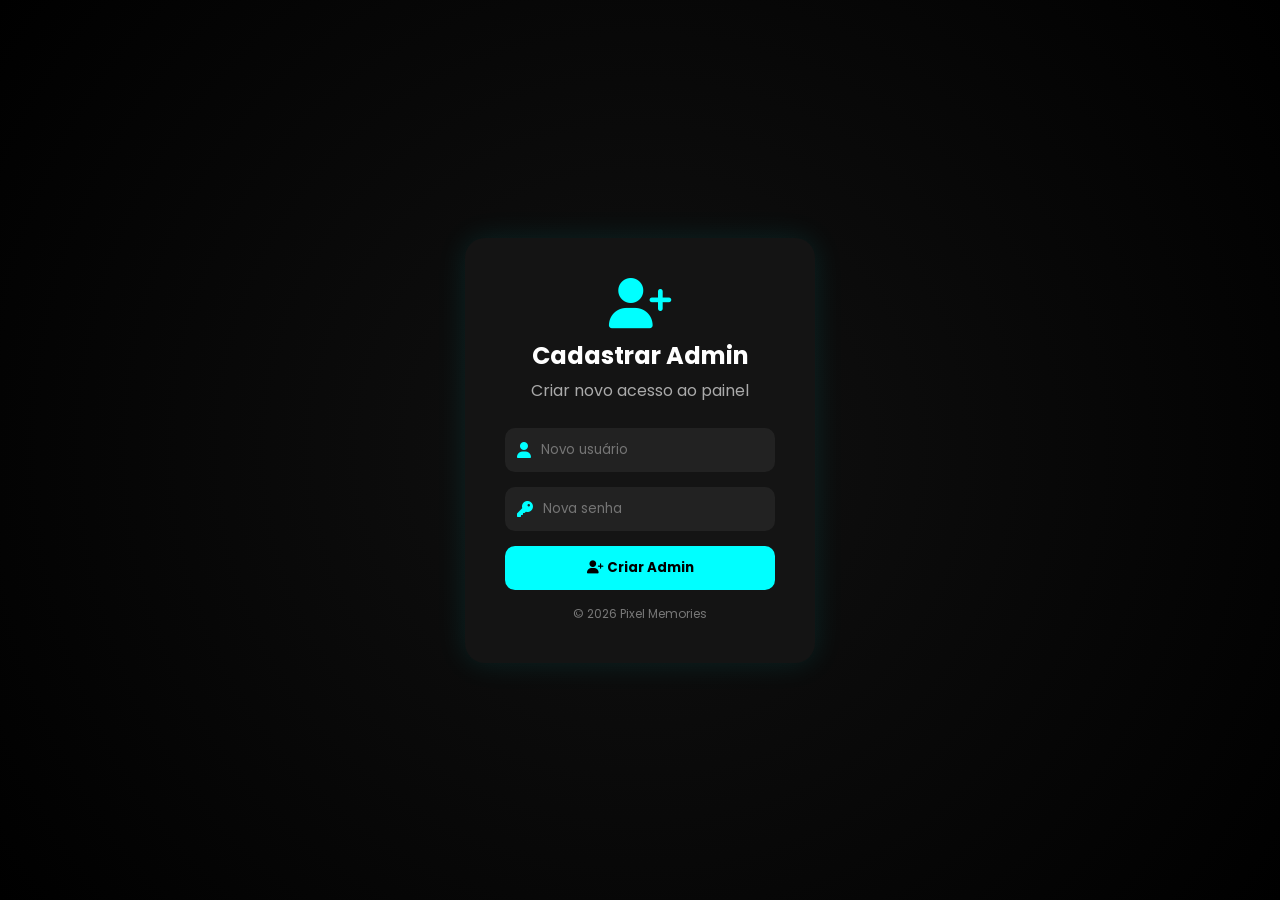
==== cadastro_admin.html @ 3df5b613 "redoque" ====
<!DOCTYPE html>
<html lang="pt-br">

<head>

<meta charset="UTF-8">
<meta name="viewport" content="width=device-width, initial-scale=1.0">

<title>Cadastro Admin - Pixel Memories</title>

<link rel="stylesheet" href="css/style.css">
<link rel="stylesheet" href="css/login.css">

<link rel="preconnect" href="https://fonts.googleapis.com">
<link rel="preconnect" href="https://fonts.gstatic.com" crossorigin>

<link href="https://fonts.googleapis.com/css2?family=Poppins:wght@300;400;500;600;700&display=swap" rel="stylesheet">

<link rel="stylesheet"
href="https://cdnjs.cloudflare.com/ajax/libs/font-awesome/6.7.2/css/all.min.css">

</head>

<body>

<div class="login-container">

    <div class="login-box">

        <!-- ALERTA -->
        <div id="alerta" class="alerta-escondido">
            <i class="fa-solid fa-circle-exclamation"></i>
            <span id="alerta-mensagem"></span>
        </div>

        <!-- ÍCONE -->
        <div class="login-icon">
            <i class="fa-solid fa-user-plus"></i>
        </div>

        <h2>Cadastrar Admin</h2>

        <p>Criar novo acesso ao painel</p>

        <!-- FORM -->
        <form action="php/cadastrar_admin.php" method="POST">

            <!-- USUÁRIO -->
            <div class="input-box">

                <i class="fa-solid fa-user"></i>

                <input 
                    type="text" 
                    name="usuario" 
                    placeholder="Novo usuário"
                    required>

            </div>

            <!-- SENHA -->
            <div class="input-box">

                <i class="fa-solid fa-key"></i>

                <input 
                    type="password" 
                    name="senha" 
                    placeholder="Nova senha"
                    required>

            </div>

            <!-- BOTÃO -->
            <button type="submit">

                <i class="fa-solid fa-user-plus"></i>
                Criar Admin

            </button>

        </form>

        <span class="footer-text">
            © 2026 Pixel Memories
        </span>

    </div>

</div>

<script>
const urlParams = new URLSearchParams(window.location.search);
const erro = urlParams.get('erro');

const alerta = document.getElementById('alerta');
const mensagem = document.getElementById('alerta-mensagem');

if (erro) {
    alerta.classList.remove('alerta-escondido');
    alerta.classList.add('alerta-exibido', 'erro');

    if (erro === 'campos') {
        mensagem.innerText = "Preencha todos os campos.";
    } 
    else if (erro === 'existente') {
        mensagem.innerText = "Este usuário já existe.";
    } 
    else if (erro === 'banco') {
        mensagem.innerText = "Erro ao salvar no banco de dados.";
    }
}

if (erro) {
    setTimeout(() => {
        window.history.replaceState({}, document.title, window.location.pathname);
    }, 3000);
}
</script>

</body>
</html>
---- css/style.css ----
/* RESET */

* {
    margin: 0;
    padding: 0;
    box-sizing: border-box;
    font-family: 'Poppins', sans-serif;
}

body {
    background: #0a0a0a;
    color: white;
    overflow-x: hidden;
    display: flex;
    flex-direction: column;
    min-height: 100vh;
    /* Efeito de grade neon */
    background-image: radial-gradient(rgba(0, 255, 255, 0.15) 1px, transparent 1px);
    background-size: 30px 30px;
}

/* ==========================================
   2. HEADER E NAVEGAÇÃO
   ========================================== */
.header {
    width: 100%;
    padding: 20px 8%;
    display: flex;
    justify-content: space-between;
    align-items: center;
    position: fixed;
    top: 0;
    left: 0;
    z-index: 1000;
    background: rgba(0, 0, 0, 0.7);
    backdrop-filter: blur(10px);
    border-bottom: 1px solid rgba(255, 255, 255, 0.1);
}

.logo {
    display: flex;
    align-items: center;
    gap: 10px;
}

/* Container que envolve a imagem e o nome do site */
.logo {
    display: flex;
    align-items: center;
    gap: 12px; 
    cursor: pointer;
}

/* A foto da logo em si */
.logo-img {
    width: 50px;           
    height: 50px;
    object-fit: contain;    
    border-radius: 8px;     
    
    /* Efeito de brilho Neon Ciano */
    filter: drop-shadow(0 0 8px rgba(0, 255, 255, 0.6)); 
    
    transition: transform 0.3s ease, filter 0.3s ease;
}

/* Efeito ao passar o mouse na logo */
.logo:hover .logo-img {
    transform: scale(1.1) rotate(-5deg); 
    filter: drop-shadow(0 0 15px rgba(0, 255, 255, 1)); 
}

/* Ajuste do nome do site ao lado da logo */
.logo h1 {
    font-size: 22px;
    color: white;
    text-transform: uppercase;
    letter-spacing: 1px;
    font-family: 'Poppins', sans-serif; 
}

/* Responsividade: Diminuir no celular */
@media (max-width: 600px) {
    .logo-img {
        width: 40px;
        height: 40px;
    }
    .logo h1 {
        font-size: 18px;
    }
}

/* AJUSTE NA GALERIA */
.galeria {
    display: grid;
    grid-template-columns: repeat(auto-fill, minmax(300px, 1fr));
    gap: 25px;
    padding: 120px 8% 50px 8%;
    max-width: 1400px;
    margin: 0 auto;
    flex: 1; 
}



    
    /* SCROLLBAR */
    
    ::-webkit-scrollbar{
    width:10px;
    }
    
    ::-webkit-scrollbar-track{
    background:#111;
    }
    
    ::-webkit-scrollbar-thumb{
    background:cyan;
    border-radius:10px;
    }
    
    /* HEADER */
    
    .header{
    width:100%;
    padding:20px 8%;
    display:flex;
    justify-content:space-between;
    align-items:center;
    position:fixed;
    top:0;
    left:0;
    z-index:1000;
    background:rgba(0,0,0,0.5);
    backdrop-filter:blur(10px);
    border-bottom:1px solid rgba(255,255,255,0.1);
    }
    
    /* LOGO */
    
    .logo{
    display:flex;
    align-items:center;
    gap:10px;
    }
    
    .logo i{
    font-size:28px;
    color:cyan;
    }
    
    .logo h1{
    font-size:26px;
    font-weight:600;
    color:white;
    }
    
    /* MENU */
    
    .menu{
    display:flex;
    align-items:center;
    gap:20px;
    }
    
    .menu a{
    text-decoration:none;
    color:white;
    font-size:15px;
    transition:0.3s;
    position:relative;
    }
    
    .menu a:hover{
    color:cyan;
    }
    
    /* LINHA ANIMADA */
    
    .menu a::after{
    content:'';
    position:absolute;
    left:0;
    bottom:-5px;
    width:0%;
    height:2px;
    background:cyan;
    transition:0.3s;
    }
    
    .menu a:hover::after{
    width:100%;
    }
    
    /* BOTÃO ADMIN */
    
    .btn-admin{
    padding:10px 18px;
    background:cyan;
    color:#000 !important;
    border-radius:30px;
    font-weight:600;
    }
    
    .btn-admin:hover{
    transform:translateY(-2px);
    box-shadow:0 0 20px cyan;
    }
    
    /* HERO */
    
    .hero{
    height:100vh;
    display:flex;
    justify-content:center;
    align-items:center;
    text-align:center;
    position:relative;
    background:
    linear-gradient(rgba(0, 0, 0, 0.747),rgba(0, 0, 0, 0.438)),
    url("../fotos/fundo.png");
    
    background-size:cover;
    background-position:center;
    padding:20px;
    }
    
    /* HERO CONTENT */
    
    .hero-content{
    max-width:700px;
    z-index:2;
    animation:fade 1.5s ease;
    }
    
    .hero-content h2{
    font-size:70px;
    margin-bottom:20px;
    line-height:1.1;
    }
    
    .hero-content p{
    font-size:18px;
    color:#ccc;
    margin-bottom:30px;
    }
    
    /* BOTÕES */
    
    .hero-buttons{
    display:flex;
    justify-content:center;
    gap:20px;
    flex-wrap:wrap;
    }
    
    .btn{
    padding:14px 35px;
    background:cyan;
    color:#000;
    text-decoration:none;
    font-weight:600;
    border-radius:50px;
    transition:0.4s;
    }
    
    .btn:hover{
    transform:translateY(-5px);
    box-shadow:0 0 30px cyan;
    }
    
    .btn-outline{
    padding:14px 35px;
    border:2px solid cyan;
    color:cyan;
    text-decoration:none;
    font-weight:600;
    border-radius:50px;
    transition:0.4s;
    }
    
    .btn-outline:hover{
    background:cyan;
    color:#000;
    box-shadow:0 0 30px cyan;
    }
    
    /* SEÇÃO */
    
    .categorias{
    padding:100px 8%;
    }
    
    /* TITULO */
    
    .titulo-section{
    text-align:center;
    margin-bottom:50px;
    }
    
    .titulo-section h2{
    font-size:40px;
    margin-bottom:10px;
    }
    
    .titulo-section p{
    color:#aaa;
    }
    
    /* CARDS */
    
    .cards{
    display:grid;
    grid-template-columns:repeat(auto-fit,minmax(300px,1fr));
    gap:30px;
    }
    
    /* CARD */
    
    .card{
    background:#141414;
    border-radius:20px;
    overflow:hidden;
    transition:0.5s;
    position:relative;
    border:1px solid rgba(255,255,255,0.05);
    }
    
    .card:hover{
    transform:translateY(-10px);
    box-shadow:0 0 25px rgba(0,255,255,0.2);
    }
    
    /* IMAGEM */
    
    .card-img{
    overflow:hidden;
    }
    
    .card-img img{
    width:100%;
    height:250px;
    object-fit:cover;
    transition:0.5s;
    }
    
    .card:hover img{
    transform:scale(1.1);
    }
    
    /* INFO */
    
    .card-info{
    padding:25px;
    }
    
    .card-info h3{
    font-size:25px;
    margin-bottom:10px;
    }
    
    .card-info p{
    color:#aaa;
    margin-bottom:20px;
    line-height:1.5;
    }
    
    /* BOTÃO CARD */
    
    .card-info button{
    padding:12px 25px;
    border:none;
    background:cyan;
    color:#000;
    font-weight:600;
    border-radius:30px;
    cursor:pointer;
    transition:0.4s;
    }
    
    .card-info button:hover{
    box-shadow:0 0 20px cyan;
    transform:scale(1.05);
    }
    
  /* ============================================================
   RODAPÉ (FOOTER) - CORRIGIDO
   ============================================================ */



footer {
    padding: 40px 8%;
    background: #0d0d0d;
    display: flex;
    justify-content: space-between; /* Separa o texto dos ícones */
    align-items: center;
    flex-wrap: wrap; /* Permite quebrar linha no telemóvel */
    gap: 20px;
    border-top: 1px solid rgba(255, 255, 255, 0.05);
    margin-top: 50px;
    width: 100%;
}

footer p {
    color: #888;
    font-size: 14px;
}

/* REDES SOCIAIS */
.social {
    display: flex;
    gap: 15px;
}

.social i {
    width: 45px;
    height: 45px;
    display: flex;
    justify-content: center;
    align-items: center;
    background: #1a1a1a;
    color: white;
    border-radius: 50%;
    cursor: pointer;
    transition: 0.4s cubic-bezier(0.175, 0.885, 0.32, 1.275);
    font-size: 18px;
    border: 1px solid rgba(255, 255, 255, 0.1);
}

.social i:hover {
    background: cyan;
    color: #000;
    transform: translateY(-5px);
    box-shadow: 0 0 20px cyan;
    border-color: cyan;
}

/* AJUSTE PARA TELEMÓVEL */
@media(max-width: 600px) {
    footer {
        flex-direction: column; /* Coloca um por cima do outro */
        text-align: center;
        padding: 40px 20px;
    }
    
    .social {
        justify-content: center;
    }
}
    
    /* ANIMAÇÃO */
    
    @keyframes fade{
    
    from{
    opacity:0;
    transform:translateY(40px);
    }
    
    to{
    opacity:1;
    transform:translateY(0);
    }
    
    }
    
    /* RESPONSIVO */
    
    @media(max-width:900px){
    
    .hero-content h2{
    font-size:50px;
    }
    
    .header{
    padding:20px;
    flex-direction:column;
    gap:15px;
    }
    
    .menu{
    flex-wrap:wrap;
    justify-content:center;
    }
    
    .galeria{
    columns:2;
    }
    
    }
    
    @media(max-width:600px){
    
    .hero-content h2{
    font-size:38px;
    }
    
    .hero-content p{
    font-size:15px;
    }
    
    .cards{
    grid-template-columns:1fr;
    }
    
    .galeria{
    columns:1;
    padding:50px 20px;
    }
    
    footer{
    flex-direction:column;
    text-align:center;
    }
    
    }

/* ============================================================
   TOPO GALERIA - ESTILIZAÇÃO
   ============================================================ */

.topo-galeria {
    width: 100%;
    padding: 160px 8% 40px 8%; /* Padding superior maior para compensar o Header fixo */
    text-align: center;
    background: linear-gradient(to bottom, rgba(0, 255, 255, 0.05), transparent);
    position: relative;
}

.topo-galeria h2 {
    font-size: 50px;
    font-weight: 700;
    color: #fff;
    margin-bottom: 15px;
    text-transform: uppercase;
    letter-spacing: 2px;
    position: relative;
    display: inline-block;
}

/* Linha decorativa abaixo do título */
.topo-galeria h2::after {
    content: '';
    position: absolute;
    bottom: -10px;
    left: 50%;
    transform: translateX(-50%);
    width: 60px;
    height: 4px;
    background: cyan;
    border-radius: 2px;
    box-shadow: 0 0 15px cyan;
}

.topo-galeria p {
    font-size: 18px;
    color: #aaa;
    max-width: 600px;
    margin: 20px auto 0 auto;
    line-height: 1.6;
}

/* Ajuste para dispositivos móveis */
@media(max-width: 600px) {
    .topo-galeria {
        padding: 140px 20px 30px 20px;
    }

    .topo-galeria h2 {
        font-size: 32px;
    }

    .topo-galeria p {
        font-size: 15px;
    }
}

/* ============================================================
   GALERIA - VERSÃO FINAL ORGANIZADA
   ============================================================ */

.galeria {
    display: grid;
    /* Cria colunas automáticas de no mínimo 300px. Se a tela diminuir, ele ajusta as colunas. */
    grid-template-columns: repeat(auto-fill, minmax(300px, 1fr));
    gap: 25px;
    padding: 120px 8% 100px 8%; /* Espaço para não ficar atrás do header fixo */
    max-width: 1400px;
    margin: 0 auto;
}

/* CONTAINER DE CADA FOTO */
.foto {
    position: relative;
    overflow: hidden;
    border-radius: 20px;
    background: #141414;
    aspect-ratio: 4 / 4; 
    cursor: pointer;
    border: 1px solid rgba(255, 255, 255, 0.05);
    transition: transform 0.4s cubic-bezier(0.175, 0.885, 0.32, 1.275), box-shadow 0.4s;
}

.foto:hover {
    transform: translateY(-10px);
    box-shadow: 0 15px 30px rgba(0, 255, 255, 0.2);
    z-index: 10;
}

/* IMAGEM */
.foto img {
    width: 100%;
    height: 100%;
    object-fit: cover; 
    display: block;
    transition: transform 0.6s ease, filter 0.6s ease;
}

.foto:hover img {
    transform: scale(1.1);
    filter: brightness(0.6);
}

/* OVERLAY (TEXTO E BOTÃO) */
.overlay {
    position: absolute;
    top: 0;
    left: 0;
    width: 100%;
    height: 100%;
    display: flex;
    flex-direction: column;
    justify-content: flex-end; 
    padding: 25px;
    background: linear-gradient(to top, rgba(0,0,0,0.9) 0%, transparent 70%);
    opacity: 0;
    transition: opacity 0.4s ease, transform 0.4s ease;
    pointer-events: none; 
}

.foto:hover .overlay {
    opacity: 1;
}

.overlay h3 {
    font-size: 24px;
    color: #fff;
    margin-bottom: 5px;
    transform: translateY(20px);
    transition: transform 0.4s ease;
}

.overlay p {
    font-size: 14px;
    color: cyan;
    margin-bottom: 15px;
    font-weight: 500;
    text-transform: uppercase;
    letter-spacing: 1px;
    transform: translateY(20px);
    transition: transform 0.4s ease 0.1s;
}

.foto:hover .overlay h3, 
.foto:hover .overlay p {
    transform: translateY(0);
}

/* BOTÃO DE EXPANDIR DENTRO DO OVERLAY */
.overlay button {
    width: 45px;
    height: 45px;
    border: none;
    border-radius: 50%;
    background: cyan;
    color: #000;
    font-size: 18px;
    cursor: pointer;
    display: flex;
    justify-content: center;
    align-items: center;
    box-shadow: 0 0 15px cyan;
}

/* RESPONSIVIDADE */
@media(max-width: 900px) {
    .galeria {
        grid-template-columns: repeat(auto-fill, minmax(250px, 1fr));
        padding: 100px 5%;
    }
}

@media(max-width: 600px) {
    .galeria {
        grid-template-columns: 1fr; /* Uma foto por linha no celular */
        padding: 100px 20px;
    }
    .foto {
        aspect-ratio: 1 / 1; /* Fotos quadradas no celular */
    }
}
    
    /* ========================= */
    /* LIGHTBOX */
    /* ========================= */
    
    .lightbox{
    position:fixed;
    
    top:0;
    left:0;
    
    width:100%;
    height:100vh;
    
    background:
    rgba(0,0,0,0.95);
    
    display:none;
    
    justify-content:center;
    align-items:center;
    
    z-index:9999;
    
    padding:20px;
    }
    
    /* IMAGEM LIGHTBOX */
    
    .lightbox-img{
    max-width:90%;
    max-height:90vh;
    
    border-radius:20px;
    
    animation:zoom 0.4s ease;
    }
    
    /* BOTÃO FECHAR */
    
    .close{
    position:absolute;
    
    top:30px;
    right:40px;
    
    font-size:35px;
    
    color:white;
    
    cursor:pointer;
    
    transition:0.3s;
    }
    
    .close:hover{
    color:cyan;
    transform:rotate(90deg);
    }
    
    /* ANIMAÇÃO */
    
    @keyframes zoom{
    
    from{
    transform:scale(0.7);
    opacity:0;
    }
    
    to{
    transform:scale(1);
    opacity:1;
    }
    
    }
    
    /* ========================= */
    /* RESPONSIVO */
    /* ========================= */
    
    @media(max-width:900px){
    
    .galeria{
    
    grid-template-columns:
    repeat(auto-fit, minmax(250px, 1fr));
    
    }
    
    }
    
    /* CELULAR */
    
    @media(max-width:600px){
    
    .galeria{
    padding:20px;
    gap:20px;
    }
    
    .foto img{
    min-height:250px;
    }
    
    .overlay h3{
    font-size:22px;
    }
    
    .overlay p{
    font-size:14px;
    }
    
    }

    /* ========================= */
/* LIGHTBOX TELA CHEIA */
/* ========================= */

.lightbox{
    position:fixed;
    
    top:0;
    left:0;
    
    width:100%;
    height:100vh;
    
    background:rgba(0,0,0,0.98);
    
    display:none;
    
    justify-content:center;
    align-items:center;
    
    z-index:99999;
    
    backdrop-filter:blur(8px);
    
    padding:20px;
    }
    
    /* IMAGEM */
    
    .lightbox-img{
    
    width:auto;
    height:auto;
    
    max-width:100%;
    max-height:100vh;
    
    object-fit:contain;
    
    border-radius:15px;
    
    animation:zoom 0.4s ease;
    }
    
    /* FECHAR */
    
    .close{
    
    position:absolute;
    
    top:20px;
    right:30px;
    
    font-size:40px;
    
    color:white;
    
    cursor:pointer;
    
    z-index:100000;
    
    transition:0.3s;
    }
    
    .close:hover{
    
    color:cyan;
    
    transform:rotate(90deg);
    
    }
    
    /* ANIMAÇÃO */
    
    @keyframes zoom{
    
    from{
    
    transform:scale(0.5);
    opacity:0;
    
    }
    
    to{
    
    transform:scale(1);
    opacity:1;
    
    }
    
    }

    .admin-container{
display:flex;
gap:40px;
padding:120px 8%;
flex-wrap:wrap;
justify-content:center;
}

/* BOX PRINCIPAL */

.admin-box{
background:#141414;
padding:30px;
border-radius:20px;
width:400px;
box-shadow:0 0 30px rgba(0,255,255,0.1);
}

.admin-box h2{
margin-bottom:10px;
color:cyan;
}

.admin-box p{
color:#aaa;
margin-bottom:20px;
}

/* FORM */

.admin-box form{
display:flex;
flex-direction:column;
gap:15px;
}

.admin-box label{
font-size:14px;
color:#ccc;
}

/* INPUTS */

.admin-box input,
.admin-box select{
padding:12px;
border:none;
border-radius:10px;
background:#222;
color:white;
outline:none;
}

/* BOTÃO */

.admin-box button{
padding:14px;
border:none;
border-radius:10px;
background:cyan;
color:#000;
font-weight:bold;
cursor:pointer;
transition:0.3s;
}

.admin-box button:hover{
transform:translateY(-3px);
box-shadow:0 0 20px cyan;
}

/* STATS */

.admin-stats{
display:flex;
flex-direction:column;
gap:20px;
}

.stat{
background:#141414;
padding:20px;
border-radius:15px;
text-align:center;
width:200px;
transition:0.3s;
}

.stat:hover{
transform:scale(1.05);
}

.stat i{
font-size:30px;
color:cyan;
margin-bottom:10px;
}

.stat h3{
margin-bottom:5px;
}

.stat p{
color:#aaa;
font-size:18px;
}


/* SISTEMA DE AVISOS */

.alerta-escondido {
    display: none;
}

.alerta-exibido {
    display: flex;
    align-items: center;
    gap: 12px;
    padding: 15px;
    border-radius: 8px;
    margin-bottom: 20px;
    font-size: 14px;
    font-weight: 500;
    border: 1px solid;
    animation: surgindo 0.3s ease-out, tremer 0.4s ease-in-out;
}

/* Estilo para Erros (Vermelho) */
.erro {
    background-color: #ffe5e5;
    color: #d63031;
    border-color: #fab1a0;
}

/* Estilo para Sucesso (Verde) */
.sucesso {
    background-color: #e3f9e5;
    color: #27ae60;
    border-color: #2ecc71;
}

/* Animações */
@keyframes surgindo {
    from { opacity: 0; transform: translateY(-10px); }
    to { opacity: 1; transform: translateY(0); }
}

@keyframes tremer {
    0%, 100% { transform: translateX(0); }
    25% { transform: translateX(-5px); }
    75% { transform: translateX(5px); }
}
---- css/login.css ----
.login-container{
width:100%;
height:100vh;
display:flex;
justify-content:center;
align-items:center;
background:radial-gradient(circle,#111,#000);
}

/* CARD */

.login-box{
width:350px;
padding:40px;
background:#141414;
border-radius:20px;
text-align:center;
box-shadow:0 0 30px rgba(0,255,255,0.1);
animation:fade 0.8s ease;
}

/* ÍCONE */

.login-icon i{
font-size:50px;
color:cyan;
margin-bottom:10px;
}

/* TÍTULO */

.login-box h2{
color:white;
margin-bottom:5px;
}

.login-box p{
color:#aaa;
margin-bottom:25px;
}

/* INPUT */

.input-box{
display:flex;
align-items:center;
background:#222;
padding:12px;
border-radius:10px;
margin-bottom:15px;
gap:10px;
}

.input-box i{
color:cyan;
}

.input-box input{
border:none;
background:transparent;
outline:none;
color:white;
width:100%;
}

/* BOTÃO */

.login-box button{
width:100%;
padding:12px;
border:none;
border-radius:10px;
background:cyan;
color:#000;
font-weight:bold;
cursor:pointer;
transition:0.3s;
}

.login-box button:hover{
transform:translateY(-3px);
box-shadow:0 0 20px cyan;
}

/* RODAPÉ */

.footer-text{
display:block;
margin-top:15px;
color:#777;
font-size:12px;
}

/* ANIMAÇÃO */

@keyframes fade{
from{
opacity:0;
transform:translateY(30px);
}
to{
opacity:1;
transform:translateY(0);
}
}

.input-box input:focus{
outline:none;
border:1px solid cyan;
box-shadow:0 0 10px cyan;
}
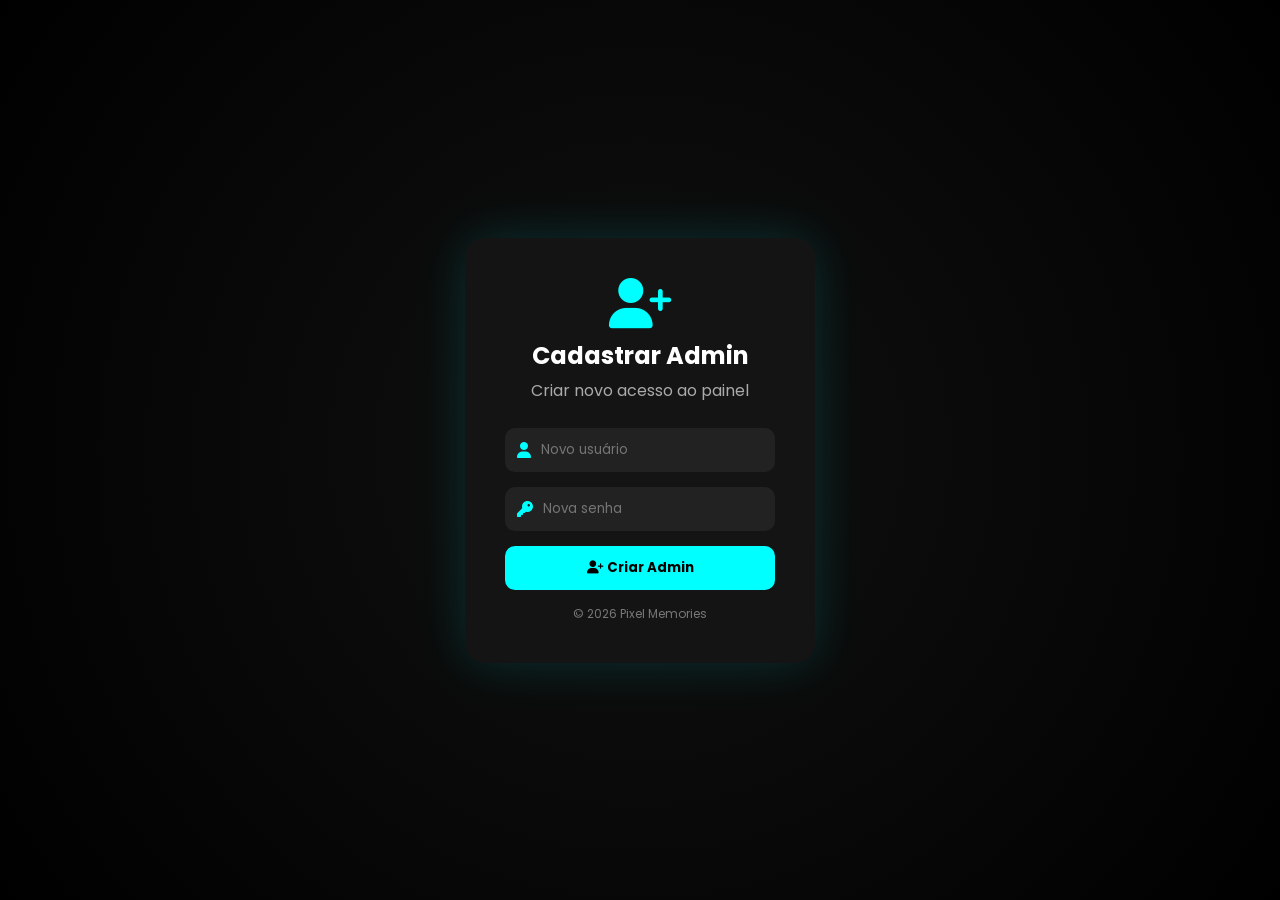
==== commit 67665d8f: "quasse pronto" ====
--- a/cadastro_admin.html
+++ b/cadastro_admin.html
@@ -7,7 +7,7 @@
 <meta name="viewport" content="width=device-width, initial-scale=1.0">
 
 <title>Cadastro Admin - Pixel Memories</title>
-
+<link rel="icon" href="fotos/logo.png">
 <link rel="stylesheet" href="css/style.css">
 <link rel="stylesheet" href="css/login.css">
 
--- a/css/style.css
+++ b/css/style.css
@@ -10,12 +10,11 @@
 body {
     background: #0a0a0a;
     color: white;
-    overflow-x: hidden;
-    display: flex;
+    overflow-x: hidden; 
     flex-direction: column;
     min-height: 100vh;
     /* Efeito de grade neon */
-    background-image: radial-gradient(rgba(0, 255, 255, 0.15) 1px, transparent 1px);
+    background-image: radial-gradient(rgba(0, 255, 255, 0.76) 1px, transparent 1px);
     background-size: 30px 30px;
 }
 
@@ -90,21 +89,83 @@
     }
 }
 
-/* AJUSTE NA GALERIA */
-.galeria {
-    display: grid;
-    grid-template-columns: repeat(auto-fill, minmax(300px, 1fr));
-    gap: 25px;
-    padding: 120px 8% 50px 8%;
-    max-width: 1400px;
-    margin: 0 auto;
-    flex: 1; 
-}
-
-
-
-    
-    /* SCROLLBAR */
+
+/* Container Externo */
+.galeria-admin {
+    width: 100%;
+    display: flex;
+    justify-content: center; 
+    padding: 40px 20px;
+    box-sizing: border-box;
+}
+
+
+
+/* Título */
+.admin-box h2 {
+    width: 100%;
+    text-align: center;
+    margin-bottom: 25px;
+    color: #fff;
+    display: flex;
+    justify-content: center;
+    align-items: center;
+    gap: 10px;
+}
+
+/* A Grade de Fotos (CORRIGIDA) */
+.grid-fotos {
+    display: flex;
+    flex-wrap: wrap;         /* Permite quebrar linha */
+    justify-content: flex-start; /* IMPORTANTE: Mantém o alinhamento à esquerda para evitar o corte da 1ª foto */
+    gap: 25px;               /* Espaço entre os cards */
+    width: 100%;
+    margin-top: 10px;
+}
+
+@media (max-width: 800px) {
+    .grid-fotos {
+        justify-content: center;
+        gap: 15px; /* Diminui um pouco o espaço para ganhar tela */
+        padding: 10px;
+    }
+
+    .card-foto {
+        flex: 1 1 300px; 
+        max-width: 100%;
+        width: 100%;
+    }
+
+    .card-foto img {
+        height: 250px; 
+    }
+}
+
+
+
+.card-foto {
+    flex: 0 1 calc(25% - 20px); 
+    min-width: 250px;           
+    background: #1a1a1a;
+    border-radius: 15px;
+    overflow: hidden;
+    border: 1px solid #333;
+    transition: transform 0.3s ease;
+}
+
+
+/* Título da seção */
+.admin-box h2 {
+    text-align: center;
+    width: 100%;
+    justify-content: center; 
+    margin-bottom: 20px;
+}
+
+
+
+    
+   
     
     ::-webkit-scrollbar{
     width:10px;
@@ -299,7 +360,8 @@
     }
     
     .titulo-section h2{
-    font-size:40px;
+     color:cyan;
+     font-size:40px;
     margin-bottom:10px;
     }
     
@@ -520,6 +582,15 @@
    TOPO GALERIA - ESTILIZAÇÃO
    ============================================================ */
 
+.galeria {
+    display: grid;
+    grid-template-columns: repeat(auto-fill, minmax(300px, 1fr));
+    gap: 25px;
+    padding: 120px 8% 100px 8%; 
+    max-width: 1400px;
+    margin: 0 auto;
+}
+
 .topo-galeria {
     width: 100%;
     padding: 160px 8% 40px 8%; /* Padding superior maior para compensar o Header fixo */
@@ -531,7 +602,7 @@
 .topo-galeria h2 {
     font-size: 50px;
     font-weight: 700;
-    color: #fff;
+    color: #00e8f8;
     margin-bottom: 15px;
     text-transform: uppercase;
     letter-spacing: 2px;
@@ -548,9 +619,9 @@
     transform: translateX(-50%);
     width: 60px;
     height: 4px;
-    background: cyan;
+    background: rgb(0, 183, 255);
     border-radius: 2px;
-    box-shadow: 0 0 15px cyan;
+    box-shadow: 0 0 6px cyan;
 }
 
 .topo-galeria p {
@@ -579,26 +650,45 @@
 /* ============================================================
    GALERIA - VERSÃO FINAL ORGANIZADA
    ============================================================ */
-
-.galeria {
-    display: grid;
-    /* Cria colunas automáticas de no mínimo 300px. Se a tela diminuir, ele ajusta as colunas. */
-    grid-template-columns: repeat(auto-fill, minmax(300px, 1fr));
-    gap: 25px;
-    padding: 120px 8% 100px 8%; /* Espaço para não ficar atrás do header fixo */
-    max-width: 1400px;
-    margin: 0 auto;
-}
+  
+
+   .filtro-categorias {
+    display: flex;
+    gap: 10px;
+    justify-content: center;
+    margin: 20px 0;
+    flex-wrap: wrap;
+}
+
+.filtro {
+    padding: 8px 15px;
+    border: none;
+    background: #222;
+    color: white;
+    border-radius: 20px;
+    cursor: pointer;
+    transition: 0.3s;
+}
+
+.filtro:hover {
+    background: #555353;
+}
+
+.filtro.ativo {
+    background: #00aaff;
+    color: white;
+} 
+
 
 /* CONTAINER DE CADA FOTO */
 .foto {
     position: relative;
     overflow: hidden;
     border-radius: 20px;
-    background: #141414;
-    aspect-ratio: 4 / 4; 
+    background: #00ccff;
+    aspect-ratio: 4 / 5; 
     cursor: pointer;
-    border: 1px solid rgba(255, 255, 255, 0.05);
+    border: 4px solid rgba(19, 3, 3, 0.308);
     transition: transform 0.4s cubic-bezier(0.175, 0.885, 0.32, 1.275), box-shadow 0.4s;
 }
 
@@ -629,14 +719,14 @@
     left: 0;
     width: 100%;
     height: 100%;
-    display: flex;
-    flex-direction: column;
-    justify-content: flex-end; 
+    /* display: flex;
+    flex-direction: column; 
+    justify-content: flex-end;  */
     padding: 25px;
-    background: linear-gradient(to top, rgba(0,0,0,0.9) 0%, transparent 70%);
+    background: linear-gradient(to top, rgba(48, 9, 219, 0.9) 0%, transparent 70%);
     opacity: 0;
     transition: opacity 0.4s ease, transform 0.4s ease;
-    pointer-events: none; 
+    /* pointer-events: none;  */
 }
 
 .foto:hover .overlay {
@@ -662,26 +752,6 @@
     transition: transform 0.4s ease 0.1s;
 }
 
-.foto:hover .overlay h3, 
-.foto:hover .overlay p {
-    transform: translateY(0);
-}
-
-/* BOTÃO DE EXPANDIR DENTRO DO OVERLAY */
-.overlay button {
-    width: 45px;
-    height: 45px;
-    border: none;
-    border-radius: 50%;
-    background: cyan;
-    color: #000;
-    font-size: 18px;
-    cursor: pointer;
-    display: flex;
-    justify-content: center;
-    align-items: center;
-    box-shadow: 0 0 15px cyan;
-}
 
 /* RESPONSIVIDADE */
 @media(max-width: 900px) {
@@ -748,7 +818,7 @@
     
     font-size:35px;
     
-    color:white;
+    color:rgb(255, 255, 255);
     
     cursor:pointer;
     
@@ -756,7 +826,7 @@
     }
     
     .close:hover{
-    color:cyan;
+    color:rgb(0, 217, 255);
     transform:rotate(90deg);
     }
     
@@ -827,7 +897,7 @@
     width:100%;
     height:100vh;
     
-    background:rgba(0,0,0,0.98);
+    background:rgba(0, 0, 0, 0.445);
     
     display:none;
     
@@ -843,68 +913,34 @@
     
     /* IMAGEM */
     
-    .lightbox-img{
-    
-    width:auto;
-    height:auto;
-    
-    max-width:100%;
-    max-height:100vh;
-    
-    object-fit:contain;
-    
-    border-radius:15px;
-    
-    animation:zoom 0.4s ease;
-    }
-    
-    /* FECHAR */
-    
-    .close{
-    
+   .lightbox{
+    position:fixed;
+    top:0;
+    left:0;
+    width:100%;
+    height:100vh;
+    background:rgba(0,0,0,0.95);
+    display:none;
+    justify-content:center;
+    align-items:center;
+    z-index:9999;
+    padding:20px;
+}
+
+.lightbox-img{
+    max-width:90%;
+    max-height:90vh;
+    border-radius:20px;
+}
+
+.close{
     position:absolute;
-    
-    top:20px;
-    right:30px;
-    
-    font-size:40px;
-    
+    top:30px;
+    right:40px;
+    font-size:35px;
     color:white;
-    
     cursor:pointer;
-    
-    z-index:100000;
-    
-    transition:0.3s;
-    }
-    
-    .close:hover{
-    
-    color:cyan;
-    
-    transform:rotate(90deg);
-    
-    }
-    
-    /* ANIMAÇÃO */
-    
-    @keyframes zoom{
-    
-    from{
-    
-    transform:scale(0.5);
-    opacity:0;
-    
-    }
-    
-    to{
-    
-    transform:scale(1);
-    opacity:1;
-    
-    }
-    
-    }
+}
 
     .admin-container{
 display:flex;
@@ -1017,11 +1053,11 @@
 /* SISTEMA DE AVISOS */
 
 .alerta-escondido {
-    display: none;
+    display: none !important;
 }
 
 .alerta-exibido {
-    display: flex;
+    display: flex !important;
     align-items: center;
     gap: 12px;
     padding: 15px;
@@ -1033,6 +1069,14 @@
     animation: surgindo 0.3s ease-out, tremer 0.4s ease-in-out;
 }
 
+/* Estilo para Erros e Negados (Aproveitando seu esquema de cores) */
+.erro, .alerta-negado {
+    background-color: #ff0000dc;
+    color: #bbbe04;
+    border-color: #922a13;
+}
+
+
 /* Estilo para Erros (Vermelho) */
 .erro {
     background-color: #ffe5e5;
@@ -1057,4 +1101,21 @@
     0%, 100% { transform: translateX(0); }
     25% { transform: translateX(-5px); }
     75% { transform: translateX(5px); }
+}
+
+/* Estilo para Acesso Negado (Laranja/Aviso) */
+
+
+/* Animações citadas no seu código */
+@keyframes surgindo {
+    from { opacity: 0; transform: translateY(-20px); }
+    to { opacity: 1; transform: translateY(0); }
+}
+
+@keyframes tremer {
+    0% { transform: translateX(0); }
+    25% { transform: translateX(-5px); }
+    50% { transform: translateX(5px); }
+    75% { transform: translateX(-5px); }
+    100% { transform: translateX(0); }
 }
--- a/css/login.css
+++ b/css/login.css
@@ -108,4 +108,71 @@
 outline:none;
 border:1px solid cyan;
 box-shadow:0 0 10px cyan;
+}
+
+/* RESPONSIVIDADE PARA CELULAR */
+
+
+/* 1. TABLETS (Até 768px) */
+@media (max-width: 768px) {
+    .login-box {
+        width: 400px; /* Um pouco mais largo que no telemóvel */
+        padding: 35px;
+    }
+    
+    .login-icon i {
+        font-size: 45px;
+    }
+}
+
+/* 2. TELEMÓVEIS GRANDES (Até 480px) */
+@media (max-width: 480px) {
+    .login-container {
+        padding: 15px;
+    }
+
+    .login-box {
+        width: 100%; /* Ocupa a largura total disponível */
+        max-width: 350px; /* Mas não passa do tamanho ideal */
+        padding: 30px 20px;
+        border-radius: 15px;
+    }
+
+    .login-box h2 {
+        font-size: 20px;
+    }
+
+    .input-box {
+        padding: 10px; /* Inputs ligeiramente menores para poupar espaço */
+    }
+
+    .login-box button {
+        padding: 14px; /* Botão maior para facilitar o toque com o polegar */
+    }
+}
+
+/* 3. TELEMÓVEIS PEQUENOS (Até 320px - Ex: iPhone SE antigo) */
+@media (max-width: 320px) {
+    .login-box {
+        padding: 20px 15px;
+    }
+    
+    .login-box h2 {
+        font-size: 18px;
+    }
+    
+    .footer-text {
+        font-size: 10px;
+    }
+}
+
+/* 4. ECRÃS GRANDES / DESKTOP (Acima de 1200px) */
+@media (min-width: 1200px) {
+    .login-box {
+        box-shadow: 0 0 50px rgba(0, 255, 255, 0.15); /* Brilho mais intenso em ecrãs grandes */
+    }
+    
+    .login-box button:hover {
+        transform: scale(1.05); /* Efeito de zoom leve ao passar o rato */
+    }
 }
